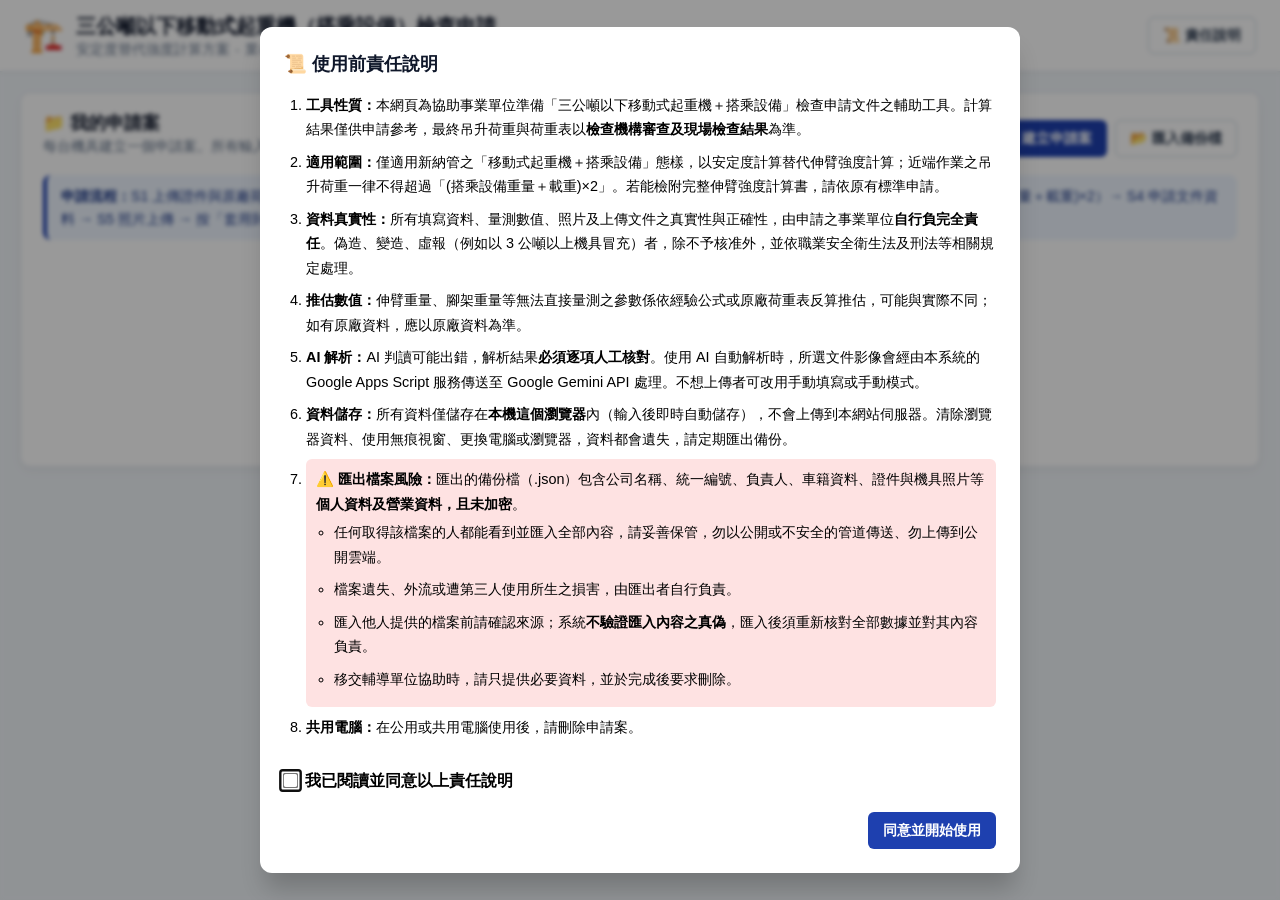
==== index.html @ 9465c5f7 "Add files via upload" ====
<!DOCTYPE html>
<html lang="zh-TW">
<head>
  <meta charset="UTF-8">
  <meta name="viewport" content="width=device-width, initial-scale=1.0">
  <title>三噸以下起重機申請</title>
  <link rel="stylesheet" href="荷重表/style.css?v=20261004z">
  <link rel="stylesheet" href="hub/hub.css?v=20261004z">
</head>
<body>

<header class="app-header no-print">
  <div class="header-container">
    <div class="brand">
      <span class="icon">🏗️</span>
      <div>
        <h1>三公噸以下移動式起重機（搭乘設備）檢查申請</h1>
        <p class="subtitle">安定度替代強度計算方案 ‧ 業者自主準備文件工具</p>
      </div>
    </div>
    <div class="actions">
      <span id="saveState" class="save-state"></span>
      <button class="btn btn-outline" id="btnShowTerms">📜 責任說明</button>
    </div>
  </div>
</header>

<main class="main-wrapper" id="app"></main>

<!-- 責任說明 -->
<dialog id="termsModal" class="modal-dialog wide">
  <div class="modal-content">
    <h3>📜 使用前責任說明</h3>
    <div class="modal-body terms">
      <ol>
        <li><b>工具性質：</b>本網頁為協助事業單位準備「三公噸以下移動式起重機＋搭乘設備」檢查申請文件之輔助工具。計算結果僅供申請參考，最終吊升荷重與荷重表以<b>檢查機構審查及現場檢查結果</b>為準。</li>
        <li><b>適用範圍：</b>僅適用新納管之「移動式起重機＋搭乘設備」態樣，以安定度計算替代伸臂強度計算；近端作業之吊升荷重一律不得超過「(搭乘設備重量＋載重)×2」。若能檢附完整伸臂強度計算書，請依原有標準申請。</li>
        <li><b>資料真實性：</b>所有填寫資料、量測數值、照片及上傳文件之真實性與正確性，由申請之事業單位<b>自行負完全責任</b>。偽造、變造、虛報（例如以 3 公噸以上機具冒充）者，除不予核准外，並依職業安全衛生法及刑法等相關規定處理。</li>
        <li><b>推估數值：</b>伸臂重量、腳架重量等無法直接量測之參數係依經驗公式或原廠荷重表反算推估，可能與實際不同；如有原廠資料，應以原廠資料為準。</li>
        <li><b>AI 解析：</b>AI 判讀可能出錯，解析結果<b>必須逐項人工核對</b>。使用 AI 自動解析時，所選文件影像會經由本系統的 Google Apps Script 服務傳送至 Google Gemini API 處理。不想上傳者可改用手動填寫或手動模式。</li>
        <li><b>資料儲存：</b>所有資料僅儲存在<b>本機這個瀏覽器</b>內（輸入後即時自動儲存），不會上傳到本網站伺服器。清除瀏覽器資料、使用無痕視窗、更換電腦或瀏覽器，資料都會遺失，請定期匯出備份。</li>
        <li class="risk"><b>⚠️ 匯出檔案風險：</b>匯出的備份檔（.json）包含公司名稱、統一編號、負責人、車籍資料、證件與機具照片等<b>個人資料及營業資料，且未加密</b>。
          <ul>
            <li>任何取得該檔案的人都能看到並匯入全部內容，請妥善保管，勿以公開或不安全的管道傳送、勿上傳到公開雲端。</li>
            <li>檔案遺失、外流或遭第三人使用所生之損害，由匯出者自行負責。</li>
            <li>匯入他人提供的檔案前請確認來源；系統<b>不驗證匯入內容之真偽</b>，匯入後須重新核對全部數據並對其內容負責。</li>
            <li>移交輔導單位協助時，請只提供必要資料，並於完成後要求刪除。</li>
          </ul>
        </li>
        <li><b>共用電腦：</b>在公用或共用電腦使用後，請刪除申請案。</li>
      </ol>
      <label class="agree-row"><input type="checkbox" id="chkAgree"> 我已閱讀並同意以上責任說明</label>
    </div>
    <div class="modal-actions">
      <button class="btn btn-outline" id="btnTermsClose">關閉</button>
      <button class="btn btn-primary" id="btnTermsAgree" disabled>同意並開始使用</button>
    </div>
  </div>
</dialog>

<!-- 照片標註 -->
<dialog id="photoModal" class="modal-dialog photo-dialog">
  <div class="photo-dialog-bar"><b id="photoModalTitle">照片標註</b><span class="hint">標註與數值會自動儲存</span>
    <button class="btn btn-primary" onclick="document.getElementById('photoModal').close()">完成並關閉</button></div>
  <iframe id="photoFrame" title="照片標註"></iframe>
</dialog>

<!-- 檔案預覽 -->
<dialog id="previewModal" class="modal-dialog photo-dialog">
  <div class="photo-dialog-bar"><b id="previewTitle"></b>
    <button class="btn btn-outline" onclick="document.getElementById('previewModal').close()">關閉</button></div>
  <div id="previewBody" class="preview-body"></div>
</dialog>

<!-- 匯出 -->
<dialog id="exportModal" class="modal-dialog">
  <div class="modal-content">
    <h3>💾 匯出申請案備份</h3>
    <div class="modal-body">
      <div class="callout danger">匯出檔包含公司、負責人、車籍及照片等個資與營業資料，<b>未加密</b>。任何取得檔案者都能讀取與匯入。請妥善保管、勿以公開管道傳送；外流所生損害由匯出者自負（詳見責任說明第 7 點）。</div>
      <label class="agree-row"><input type="checkbox" id="chkExportFiles" checked> 一併匯出上傳的文件與照片（檔案較大）</label>
      <label class="agree-row"><input type="checkbox" id="chkExportRisk"> 我了解匯出檔案的風險</label>
    </div>
    <div class="modal-actions">
      <button class="btn btn-outline" id="btnExportCancel">取消</button>
      <button class="btn btn-primary" id="btnExportGo" disabled>下載備份檔</button>
    </div>
  </div>
</dialog>

<!-- 產出 PDF -->
<dialog id="pdfModal" class="modal-dialog wide">
  <div class="modal-content">
    <h3>📑 產出完整申請資料 PDF</h3>
    <div class="modal-body" id="pdfBody"></div>
    <div class="modal-actions">
      <button class="btn btn-outline" id="btnPdfClose">關閉</button>
      <button class="btn btn-secondary" id="btnPdfOpen" style="display:none">🖨️ 開啟預覽／列印</button>
      <button class="btn btn-secondary" id="btnPdfSave" style="display:none">⬇️ 下載 PDF</button>
      <button class="btn btn-primary" id="btnPdfGo">開始產出</button>
    </div>
  </div>
</dialog>

<input type="file" id="fileImportCase" accept=".json,application/json" hidden>

<script src="hub/store.js?v=20261004z"></script>
<script src="hub/calc.js?v=20261004z"></script>
<script src="hub/ai.js?v=20261004z"></script>
<script src="shared/tw-zip.js?v=20261004z"></script>
<script src="shared/pdf-tools.js?v=20261004z"></script>
<script src="hub/export-pdf.js?v=20261004z"></script>
<script src="荷重性能表資料庫/crane-db.js?v=20261004z"></script>
<script src="hub/app.js?v=20261004z"></script>
</body>
</html>
---- 荷重表/style.css ----
/* ============================================================
   起重機額定荷重表樣式表 (Screen & Print CSS)
   ============================================================ */

:root {
  --primary-color: #1e40af;
  --primary-hover: #1d4ed8;
  --secondary-color: #0f766e;
  --secondary-hover: #115e59;
  --danger-color: #dc2626;
  --danger-hover: #b91c1c;
  --bg-color: #f1f5f9;
  --panel-bg: #ffffff;
  --border-color: #000000;
  --light-border: #cbd5e1;
  --text-color: #0f172a;
  --cell-font-size: 15px;
  --header-font-size: 16px;
}

* {
  box-sizing: border-box;
  margin: 0;
  padding: 0;
}

body {
  font-family: -apple-system, BlinkMacSystemFont, "Segoe UI", "PingFang TC", "Microsoft JhengHei", "微軟正黑體", sans-serif;
  background-color: var(--bg-color);
  color: var(--text-color);
  line-height: 1.4;
  -webkit-font-smoothing: antialiased;
}

/* 頂部 Header */
.app-header {
  background: #ffffff;
  border-bottom: 1px solid #e2e8f0;
  box-shadow: 0 1px 3px rgba(0, 0, 0, 0.05);
  position: sticky;
  top: 0;
  z-index: 50;
}

.header-container {
  max-width: 1200px;
  margin: 0 auto;
  padding: 12px 24px;
  display: flex;
  align-items: center;
  justify-content: space-between;
}

.brand {
  display: flex;
  align-items: center;
  gap: 12px;
}

.brand .icon {
  font-size: 2rem;
}

.brand h1 {
  font-size: 1.25rem;
  font-weight: 700;
  color: #0f172a;
}

.brand .subtitle {
  font-size: 0.85rem;
  color: #64748b;
}

/* 主容器配置 */
.main-wrapper {
  max-width: 1200px;
  margin: 20px auto;
  padding: 0 20px 40px;
  display: flex;
  flex-direction: column;
  gap: 20px;
}

/* 控制面板 */
.control-panel {
  background: var(--panel-bg);
  border-radius: 10px;
  padding: 18px 24px;
  box-shadow: 0 4px 12px rgba(0, 0, 0, 0.05);
  border: 1px solid #e2e8f0;
  display: grid;
  grid-template-columns: repeat(auto-fit, minmax(280px, 1fr));
  gap: 18px;
}

.control-group {
  display: flex;
  flex-direction: column;
  gap: 8px;
}

.group-title {
  font-size: 0.9rem;
  font-weight: 700;
  color: #334155;
}

.btn-row {
  display: flex;
  flex-wrap: wrap;
  gap: 8px;
}

.quick-tips {
  grid-column: 1 / -1;
  background: #f8fafc;
  padding: 12px 16px;
  border-radius: 8px;
  border-left: 4px solid var(--primary-color);
}

.tips-list {
  font-size: 0.85rem;
  color: #475569;
  padding-left: 20px;
  display: grid;
  grid-template-columns: repeat(auto-fit, minmax(240px, 1fr));
  gap: 6px;
}

/* 按鈕風格 */
.btn {
  display: inline-flex;
  align-items: center;
  justify-content: center;
  gap: 6px;
  padding: 8px 14px;
  font-size: 0.9rem;
  font-weight: 600;
  border-radius: 6px;
  cursor: pointer;
  transition: all 0.15s ease-in-out;
  border: 1px solid transparent;
  user-select: none;
}

.btn-primary {
  background: var(--primary-color);
  color: #ffffff;
}
.btn-primary:hover {
  background: var(--primary-hover);
}

.btn-secondary {
  background: #0284c7;
  color: #ffffff;
}
.btn-secondary:hover {
  background: #0369a1;
}

.btn-outline {
  background: #ffffff;
  border-color: #cbd5e1;
  color: #334155;
}
.btn-outline:hover {
  background: #f8fafc;
  border-color: #94a3b8;
}

.btn-danger-outline {
  background: #ffffff;
  border-color: #fca5a5;
  color: var(--danger-color);
}
.btn-danger-outline:hover {
  background: #fee2e2;
  border-color: var(--danger-color);
}

.file-btn {
  cursor: pointer;
}

/* 紙張容器（模擬列印預覽紙張） */
.paper-container {
  display: flex;
  justify-content: center;
  align-items: flex-start;
  overflow-x: auto;
  padding: 10px 0;
}

.printable-sheet {
  background: #ffffff;
  width: 100%;
  max-width: 960px;
  min-height: 1000px;
  padding: 30px 40px;
  box-shadow: 0 6px 20px rgba(0, 0, 0, 0.08);
  border: 1px solid #cbd5e1;
  border-radius: 4px;
  display: flex;
  flex-direction: column;
}

/* 表格標題區 */
.sheet-header {
  display: flex;
  justify-content: space-between;
  align-items: flex-end;
  margin-bottom: 8px;
  padding-bottom: 4px;
}

.model-title-box {
  display: flex;
  align-items: baseline;
  gap: 16px;
}

.model-input {
  font-size: 1.6rem;
  font-weight: 800;
  color: #000;
  border: 1px dashed transparent;
  border-radius: 4px;
  padding: 2px 6px;
  width: 260px;
  font-family: inherit;
}

.table-title-input {
  font-size: 1.7rem;
  font-weight: 800;
  color: #000;
  border: 1px dashed transparent;
  border-radius: 4px;
  padding: 2px 6px;
  width: 280px;
  font-family: inherit;
}

.unit-box {
  display: flex;
  align-items: center;
  gap: 4px;
  font-size: 1.15rem;
  font-weight: 700;
  color: #000;
}

.editable-unit {
  font-size: 1.15rem;
  font-weight: 700;
  width: 60px;
  border: 1px dashed transparent;
  border-radius: 4px;
  padding: 2px 4px;
}

/* 核心表格樣式 (完全比照截圖黑色實線工程圖表) */
.table-responsive {
  width: 100%;
  overflow-x: auto;
}

.load-table {
  width: 100%;
  border-collapse: collapse;
  border: 2px solid #000000;
  table-layout: fixed;
  background-color: #ffffff;
}

.load-table th, 
.load-table td {
  border: 1.5px solid #000000;
  text-align: center;
  vertical-align: middle;
  padding: 0;
  height: 38px;
  position: relative;
  font-size: var(--cell-font-size);
  color: #000000;
}

/* 斜切角表頭 (左上角) */
.corner-header-cell {
  width: 150px;
  min-width: 140px;
  height: 76px;
  padding: 0 !important;
  background-color: #ffffff;
  position: relative;
}

.diagonal-split {
  width: 100%;
  height: 100%;
  position: relative;
  display: flex;
  justify-content: center;
  align-items: center;
  min-height: 72px;
}

.diagonal-split .top-text {
  position: absolute;
  top: 6px;
  right: 8px;
  font-size: 14px;
  font-weight: bold;
}

.diagonal-split .bottom-text {
  position: absolute;
  bottom: 6px;
  left: 8px;
  font-size: 14px;
  font-weight: bold;
}

.diagonal-split .split-line {
  position: absolute;
  top: 0;
  left: 0;
  width: 100%;
  height: 100%;
  pointer-events: none;
  background: linear-gradient(to top right, transparent calc(50% - 0.75px), #000000 calc(50% - 0.75px), #000000 calc(50% + 0.75px), transparent calc(50% + 0.75px));
}

/* 吊桿長度主標題 */
.boom-super-header {
  font-size: 18px;
  font-weight: 700;
  letter-spacing: 2px;
  height: 36px;
  background-color: #ffffff;
}

/* 欄位操作列與數值列 */
.boom-th {
  position: relative;
  font-weight: bold;
}

.radius-th {
  font-weight: bold;
  position: relative;
}

/* 鋼索掛數列 */
.rope-title-cell {
  font-weight: 800;
  font-size: 15px;
}

/* 儲存格與輸入框互動 */
.cell-input {
  width: 100%;
  height: 100%;
  min-height: 36px;
  border: none;
  outline: none;
  background: transparent;
  text-align: center;
  font-size: inherit;
  font-family: inherit;
  color: #000000;
  padding: 2px 4px;
  resize: none;
  box-sizing: border-box;
  display: flex;
  align-items: center;
  justify-content: center;
}

/* 支援換行副文字 (例如: 2240 / (4.57m)) */
.load-cell-content {
  width: 100%;
  min-height: 34px;
  outline: none;
  padding: 3px 2px;
  font-size: 14px;
  font-weight: 500;
  line-height: 1.25;
  display: flex;
  flex-direction: column;
  justify-content: center;
  align-items: center;
  white-space: pre-line;
  word-break: break-all;
}

.text-bold {
  font-weight: 700;
}

/* 懸浮格編輯框樣式 */
.editable-title:focus,
.editable-unit:focus,
.editable-notes:focus,
.cell-input:focus,
.load-cell-content:focus {
  background-color: #f0f9ff !important;
  box-shadow: inset 0 0 0 1.5px #0284c7;
}

.editable-title:hover,
.editable-unit:hover,
.editable-notes:hover {
  border-color: #94a3b8;
}

/* 斜線格（無效/超出作業範圍） */
.diagonal-slash-cell {
  background: linear-gradient(to top right, transparent calc(50% - 0.75px), #000000 calc(50% - 0.75px), #000000 calc(50% + 0.75px), transparent calc(50% + 0.75px)) !important;
  color: transparent !important;
}

.diagonal-slash-cell .load-cell-content {
  color: transparent;
  user-select: none;
}

/* 格子快捷工具按鈕（螢幕顯示，列印時隱藏） */
.cell-wrapper {
  position: relative;
  width: 100%;
  height: 100%;
  display: flex;
  align-items: center;
  justify-content: center;
}

.cell-actions {
  position: absolute;
  top: 1px;
  right: 1px;
  display: none;
  z-index: 10;
}

.cell-wrapper:hover .cell-actions {
  display: flex;
  gap: 2px;
}

.btn-mini-slash {
  background: #3b82f6;
  color: #ffffff;
  border: none;
  border-radius: 3px;
  font-size: 10px;
  padding: 1px 4px;
  cursor: pointer;
  opacity: 0.85;
}

.btn-mini-slash:hover {
  opacity: 1;
  background: #1d4ed8;
}

/* 欄列單獨刪除按鈕 */
.th-del-btn {
  position: absolute;
  top: 2px;
  right: 2px;
  display: none;
  background: #ef4444;
  color: #ffffff;
  border: none;
  border-radius: 50%;
  width: 16px;
  height: 16px;
  font-size: 10px;
  line-height: 14px;
  cursor: pointer;
}

.boom-th:hover .th-del-btn,
.radius-th:hover .th-del-btn {
  display: flex;
  align-items: center;
  justify-content: center;
}

/* 底部注意事項 */
.sheet-footer {
  margin-top: 10px;
  font-size: 13.5px;
  font-weight: 700;
  color: #000000;
}

.notes-container {
  display: flex;
  align-items: center;
  gap: 4px;
}

.note-label {
  white-space: nowrap;
}

.editable-notes {
  width: 100%;
  font-size: 13.5px;
  font-weight: 700;
  color: #000000;
  border: 1px dashed transparent;
  border-radius: 4px;
  padding: 2px 6px;
  font-family: inherit;
}

/* 對話框 Modal */
.modal-dialog {
  border: none;
  border-radius: 12px;
  padding: 24px;
  box-shadow: 0 20px 25px -5px rgba(0, 0, 0, 0.2);
  margin: auto;
  max-width: 420px;
  width: 90%;
}

.modal-dialog::backdrop {
  background: rgba(0, 0, 0, 0.4);
  backdrop-filter: blur(2px);
}

.modal-content h3 {
  margin-bottom: 16px;
  font-size: 1.15rem;
  color: #0f172a;
}

.modal-body {
  display: flex;
  flex-direction: column;
  gap: 12px;
  margin-bottom: 20px;
}

.form-row {
  display: flex;
  flex-direction: column;
  gap: 4px;
}

.form-row label {
  font-size: 0.85rem;
  font-weight: 600;
  color: #475569;
}

.form-row input {
  padding: 8px 12px;
  border: 1px solid #cbd5e1;
  border-radius: 6px;
  font-size: 0.95rem;
}

.modal-actions {
  display: flex;
  justify-content: flex-end;
  gap: 10px;
}

/* ============================================================
   @media print (列印與另存 PDF 專用高精準度樣式)
   ============================================================ */
@media print {
  @page {
    size: A4 portrait;
    margin: 10mm 8mm 10mm 8mm;
  }

  body {
    background: #ffffff !important;
    color: #000000 !important;
    font-size: 12pt;
    margin: 0;
    padding: 0;
  }

  /* 隱藏不需要列印的元素 */
  .no-print,
  .cell-actions,
  .th-del-btn,
  .modal-dialog {
    display: none !important;
  }

  .main-wrapper {
    max-width: 100% !important;
    margin: 0 !important;
    padding: 0 !important;
  }

  .paper-container {
    padding: 0 !important;
    overflow: visible !important;
  }

  .printable-sheet {
    box-shadow: none !important;
    border: none !important;
    padding: 0 !important;
    max-width: 100% !important;
    min-height: auto !important;
    width: 100% !important;
  }

  .sheet-header {
    margin-bottom: 4mm;
  }

  .model-input,
  .table-title-input {
    font-size: 18pt !important;
    font-weight: 800 !important;
    border: none !important;
  }

  .editable-unit,
  .unit-box {
    font-size: 13pt !important;
    border: none !important;
  }

  .load-table {
    width: 100% !important;
    border: 2pt solid #000000 !important;
    page-break-inside: avoid;
  }

  .load-table th,
  .load-table td {
    border: 1pt solid #000000 !important;
    padding: 1px 0 !important;
    height: 7.2mm !important;
    font-size: 10.5pt !important;
    color: #000000 !important;
    -webkit-print-color-adjust: exact !important;
    print-color-adjust: exact !important;
  }

  .corner-header-cell {
    height: 14mm !important;
  }

  .diagonal-split .top-text,
  .diagonal-split .bottom-text {
    font-size: 10pt !important;
    font-weight: bold !important;
  }

  .boom-super-header {
    font-size: 13pt !important;
    font-weight: bold !important;
    height: 7.5mm !important;
  }

  .diagonal-slash-cell {
    background: linear-gradient(to top right, transparent calc(50% - 0.75pt), #000000 calc(50% - 0.75pt), #000000 calc(50% + 0.75pt), transparent calc(50% + 0.75pt)) !important;
    -webkit-print-color-adjust: exact !important;
    print-color-adjust: exact !important;
  }

  .load-cell-content {
    font-size: 10pt !important;
    line-height: 1.15 !important;
    color: #000000 !important;
  }

  .sheet-footer {
    margin-top: 3mm !important;
    font-size: 9.5pt !important;
  }

  .editable-notes {
    font-size: 9.5pt !important;
    border: none !important;
  }
}

/* 受限制區與未受限制區之分隔粗線 */
.load-table td.cap-b { border-bottom: 3px solid #000 !important; }
.load-table td.cap-r { border-right: 3px solid #000 !important; }
---- hub/hub.css ----
/* ============================================================
   申請案主控台（沿用 荷重表/style.css 之色票、按鈕與表格樣式）
   ============================================================ */
:root {
  --ok: #15803d; --ok-bg: #dcfce7;
  --warn: #b45309; --warn-bg: #fef3c7;
  --ng: #dc2626; --ng-bg: #fee2e2;
  --muted: #64748b; --line: #e2e8f0;
}
.header-container { max-width: 1400px; }
.main-wrapper { max-width: 1400px; }
.actions { display: flex; gap: 8px; align-items: center; flex-wrap: wrap; }
.save-state { font-size: .8rem; color: var(--ok); min-width: 120px; text-align: right; }
.hint { font-size: .85rem; color: var(--muted); line-height: 1.6; }
code { background: #f1f5f9; padding: 1px 5px; border-radius: 4px; font-size: .85em; }

.card { background: #fff; border: 1px solid var(--line); border-radius: 10px; padding: 18px 22px; box-shadow: 0 4px 12px rgba(0,0,0,.04); }
.card + .card { margin-top: 16px; }
.card h2 { font-size: 1.1rem; margin-bottom: 10px; color: #0f172a; display: flex; align-items: center; gap: 8px; flex-wrap: wrap; }
.card h3 { font-size: .98rem; margin: 16px 0 8px; color: #1e293b; border-left: 4px solid var(--primary-color); padding-left: 8px; }
.card p { margin-bottom: 8px; }

.callout { border-radius: 8px; padding: 10px 14px; font-size: .88rem; line-height: 1.6; margin: 10px 0; border-left: 4px solid; }
.callout.info { background: #eff6ff; border-color: var(--primary-color); color: #1e3a8a; }
.callout.warn { background: var(--warn-bg); border-color: var(--warn); color: #78350f; }
.callout.danger { background: var(--ng-bg); border-color: var(--ng); color: #7f1d1d; }
.callout.ok { background: var(--ok-bg); border-color: var(--ok); color: #14532d; }
.callout ul { padding-left: 20px; }

/* ---------- 申請案清單 ---------- */
.hero { display: flex; justify-content: space-between; align-items: center; gap: 16px; flex-wrap: wrap; }
.hero h2 { margin: 0; }
.case-grid { display: grid; grid-template-columns: repeat(auto-fill, minmax(300px, 1fr)); gap: 14px; margin-top: 16px; }
.case-card { background: #fff; border: 1px solid var(--line); border-radius: 10px; padding: 16px; display: flex; flex-direction: column; gap: 8px; transition: box-shadow .15s; }
.case-card:hover { box-shadow: 0 6px 18px rgba(30,64,175,.12); border-color: #bfdbfe; }
.case-card .title { font-weight: 700; font-size: 1.02rem; }
.case-card .meta { font-size: .82rem; color: var(--muted); }
.case-card .btn-row .btn { padding: 6px 10px; font-size: .82rem; }
.progress { height: 8px; background: #e2e8f0; border-radius: 99px; overflow: hidden; }
.progress > i { display: block; height: 100%; background: linear-gradient(90deg, #0284c7, var(--ok)); }
.empty { text-align: center; padding: 50px 20px; color: var(--muted); }

/* ---------- 申請案工作區 ---------- */
.ws { display: grid; grid-template-columns: 290px 1fr; gap: 18px; align-items: start; }
.ws-nav { position: sticky; top: 84px; background: #fff; border: 1px solid var(--line); border-radius: 10px; padding: 10px; max-height: calc(100vh - 100px); overflow: auto; }
.ws-nav .grp { font-size: .75rem; font-weight: 700; color: var(--muted); padding: 10px 8px 4px; letter-spacing: .5px; }
.ws-nav a { display: flex; align-items: center; gap: 8px; padding: 7px 8px; border-radius: 6px; color: #1e293b; text-decoration: none; font-size: .88rem; }
.ws-nav a:hover { background: #f1f5f9; }
.ws-nav a.active { background: #dbeafe; color: var(--primary-color); font-weight: 700; }
.ws-nav a .no { width: 22px; text-align: center; color: var(--muted); font-size: .78rem; flex-shrink: 0; }
.ws-nav a .st { margin-left: auto; flex-shrink: 0; }
.ws-head { display: flex; align-items: center; gap: 10px; flex-wrap: wrap; margin-bottom: 14px; }
.ws-head input.case-name { font-size: 1.15rem; font-weight: 700; border: 1px solid transparent; border-radius: 6px; padding: 4px 8px; background: transparent; min-width: 260px; flex: 1; }
.ws-head input.case-name:hover, .ws-head input.case-name:focus { border-color: #cbd5e1; background: #fff; outline: none; }

.pill { display: inline-flex; align-items: center; gap: 4px; font-size: .72rem; font-weight: 700; padding: 2px 8px; border-radius: 99px; white-space: nowrap; }
.pill.done { background: var(--ok-bg); color: var(--ok); }
.pill.part { background: var(--warn-bg); color: var(--warn); }
.pill.todo { background: #f1f5f9; color: var(--muted); }
.pill.free { background: #e0e7ff; color: #4338ca; }
.pill.ng { background: var(--ng-bg); color: var(--ng); }

/* 文件清單表 */
.doc-table { width: 100%; border-collapse: collapse; font-size: .88rem; }
.doc-table th, .doc-table td { border-bottom: 1px solid var(--line); padding: 9px 8px; text-align: left; vertical-align: top; }
.doc-table th { background: #f8fafc; font-size: .8rem; color: #475569; }
.doc-table td.no { width: 36px; text-align: center; color: var(--muted); }
.doc-table ul { padding-left: 18px; }
.doc-table li { margin: 2px 0; }
.doc-table li.ok::marker { content: '✅ '; }
.doc-table li.no::marker { content: '⬜ '; }
.doc-table li.na::marker { content: '➖ '; }

/* 表單 */
.fgrid { display: grid; grid-template-columns: repeat(auto-fill, minmax(230px, 1fr)); gap: 12px 16px; }
.fgrid.wide { grid-template-columns: repeat(auto-fill, minmax(320px, 1fr)); }
.field { display: flex; flex-direction: column; gap: 4px; }
.field > span { font-size: .8rem; font-weight: 700; color: #334155; }
.field > span .req { color: var(--ng); }
.field > small { font-size: .74rem; color: var(--muted); line-height: 1.4; }
.field input, .field select, .field textarea { padding: 8px 10px; border: 1px solid #cbd5e1; border-radius: 6px; font-size: .92rem; font-family: inherit; background: #fff; }
.field input:focus, .field select:focus, .field textarea:focus { outline: none; border-color: var(--primary-color); box-shadow: 0 0 0 3px rgba(30,64,175,.12); }
.field input.ai-filled { background: #fefce8; border-color: #facc15; }
.field input.missing { border-color: #fca5a5; background: #fff7f7; }
.unit-in { display: flex; }
.unit-in input { flex: 1; min-width: 0; border-top-right-radius: 0; border-bottom-right-radius: 0; }
.unit-in em { font-style: normal; background: #f1f5f9; border: 1px solid #cbd5e1; border-left: 0; padding: 8px 10px; border-radius: 0 6px 6px 0; font-size: .82rem; color: var(--muted); white-space: nowrap; }

.big-num { font-size: 1.6rem; font-weight: 800; color: var(--primary-color); }
.kpis { display: grid; grid-template-columns: repeat(auto-fit, minmax(190px, 1fr)); gap: 12px; margin: 12px 0; }
.kpi { background: #f8fafc; border: 1px solid var(--line); border-radius: 8px; padding: 10px 14px; }
.kpi .lbl { font-size: .76rem; color: var(--muted); font-weight: 700; }
.kpi .val { font-size: 1.25rem; font-weight: 800; color: #0f172a; }
.kpi .sub { font-size: .74rem; color: var(--muted); }
.kpi.ok { border-color: #86efac; background: #f0fdf4; } .kpi.ng { border-color: #fca5a5; background: #fef2f2; }

/* 上傳區 */
.uploads { display: grid; grid-template-columns: repeat(auto-fill, minmax(230px, 1fr)); gap: 12px; }
.up { border: 2px dashed #cbd5e1; border-radius: 10px; padding: 12px; background: #f8fafc; display: flex; flex-direction: column; gap: 8px; min-height: 150px; }
.up.has { border-style: solid; border-color: #86efac; background: #f0fdf4; }
.up .t { font-weight: 700; font-size: .88rem; }
.up .t .req { color: var(--ng); }
.up .d { font-size: .75rem; color: var(--muted); }
.up .thumbs { display: flex; flex-wrap: wrap; gap: 6px; }
.up .thumb { position: relative; width: 74px; height: 74px; border-radius: 6px; overflow: hidden; border: 1px solid #cbd5e1; background: #fff; display: flex; align-items: center; justify-content: center; font-size: .7rem; text-align: center; cursor: zoom-in; }
.up .thumb img { width: 100%; height: 100%; object-fit: cover; }
.up .thumb button { position: absolute; top: 2px; right: 2px; background: rgba(220,38,38,.9); color: #fff; border: 0; border-radius: 4px; font-size: .7rem; cursor: pointer; padding: 0 5px; }
.up label.btn { align-self: flex-start; padding: 6px 10px; font-size: .8rem; }

/* 荷重表（沿用 .load-table） */
.chart-wrap { overflow-x: auto; margin: 10px 0; }
.load-table.compact td, .load-table.compact th { padding: 4px 6px; font-size: 13px; min-width: 64px; height: 34px; text-align: center; white-space: pre-line; }
.load-table td.g-cap { background: #dbeafe; }
.load-table td.g-stab { background: #fef3c7; }
.load-table td.g-orig { background: #f1f5f9; }
.load-table td.g-mono { background: #ede9fe; }
.load-table td .o { display: block; font-size: 10px; color: var(--muted); }
.legend { display: flex; gap: 14px; flex-wrap: wrap; font-size: .78rem; color: #475569; }
.legend i { display: inline-block; width: 14px; height: 14px; border: 1px solid #94a3b8; vertical-align: middle; margin-right: 4px; }
.edit-grid input { width: 70px; padding: 4px; border: 1px solid #cbd5e1; border-radius: 4px; text-align: center; font-size: 13px; }
.edit-grid th input { font-weight: 700; background: #f1f5f9; }

.stage-list { display: flex; flex-wrap: wrap; gap: 8px; align-items: flex-end; }
.stage-list .field { width: 120px; }

/* 內嵌子頁面 */
.frame-wrap { background: #fff; border: 1px solid var(--line); border-radius: 10px; overflow: hidden; }
.frame-bar { display: flex; gap: 8px; align-items: center; padding: 8px 12px; border-bottom: 1px solid var(--line); background: #f8fafc; flex-wrap: wrap; }
.frame-bar b { margin-right: auto; }
iframe.sub { width: 100%; height: calc(100vh - 190px); min-height: 600px; border: 0; display: block; }

.modal-dialog.wide { max-width: 760px; width: 94vw; }
.terms ol { padding-left: 22px; font-size: .9rem; line-height: 1.7; }
.terms li { margin-bottom: 8px; }
.terms li.risk { background: var(--ng-bg); border-radius: 6px; padding: 8px 10px; }
.terms ul { padding-left: 18px; margin-top: 4px; }
.agree-row { display: flex; gap: 8px; align-items: center; font-weight: 700; margin-top: 10px; cursor: pointer; }
.agree-row input { transform: scale(1.2); }
.pdf-log { max-height: 180px; overflow: auto; background: #0f172a; color: #e2e8f0; font-family: Consolas, monospace; font-size: 12px; border-radius: 6px; padding: 6px 10px; }
.pdf-log:empty { display: none; }
textarea.mono { width: 100%; min-height: 140px; font-family: Consolas, monospace; font-size: 12px; padding: 8px; border: 1px solid #cbd5e1; border-radius: 6px; }

.steps-bar { display: flex; gap: 8px; margin: 6px 0 14px; flex-wrap: wrap; }
.check-table { width: 100%; border-collapse: collapse; font-size: .88rem; }
.check-table td, .check-table th { border: 1px solid var(--line); padding: 6px 10px; }
.check-table th { background: #f8fafc; text-align: left; }

@media (max-width: 900px) {
  .ws { grid-template-columns: 1fr; }
  .ws-nav { position: static; max-height: none; }
  .app-header { position: static; }
  .header-container { flex-direction: column; align-items: flex-start; gap: 8px; padding: 10px 16px; }
  .main-wrapper { padding: 0 16px 40px; }
}
@media print {
  .ws-nav, .no-print, .frame-bar { display: none !important; }
  .ws { display: block; }
  .card { box-shadow: none; border: 0; }
}

.more { margin-top: 12px; }
.more summary { cursor: pointer; font-size: .85rem; color: var(--muted); font-weight: 700; }

/* 預設／推估值標示 */
.tag { display: inline-block; font-size: .68rem; font-weight: 700; padding: 1px 6px; border-radius: 4px; margin-left: 4px; vertical-align: middle; text-decoration: none; }
.tag.est { background: var(--warn-bg); color: var(--warn); border: 1px solid #fcd34d; }
.tag.link { background: #e0f2fe; color: #0369a1; border: 1px solid #7dd3fc; }
.tag.user { background: var(--ok-bg); color: var(--ok); }
.tag.reset { background: #f1f5f9; color: #475569; border: 1px solid #cbd5e1; cursor: pointer; }
.field input.est-val { background: #fffbeb; border-color: #fcd34d; color: #92400e; }
.addr-row { display: flex; gap: 8px; flex-wrap: wrap; }
.addr-row select, .addr-row input { padding: 8px 10px; border: 1px solid #cbd5e1; border-radius: 6px; font-size: .92rem; font-family: inherit; }
.addr-row .zip { width: 90px; text-align: center; background: #f1f5f9; }
.addr-row input[data-site=detail] { flex: 1; min-width: 220px; }

/* 左側：套用到申請文件 */
.apply-box { margin: 10px 8px 4px; padding: 10px; border: 1px dashed #93c5fd; border-radius: 10px; background: #eff6ff; display: grid; gap: 6px; }
.apply-box .btn { width: 100%; justify-content: center; }
.apply-box .btn:disabled { opacity: .5; cursor: not-allowed; }
.apply-box small { color: #475569; font-size: .78rem; line-height: 1.4; }
/* S1 荷重表取得方式 */
.seg { display: flex; flex-wrap: wrap; gap: 0; border: 1px solid #cbd5e1; border-radius: 10px; overflow: hidden; width: fit-content; max-width: 100%; }
.seg button { border: 0; background: #fff; padding: 8px 14px; font: inherit; cursor: pointer; border-right: 1px solid #cbd5e1; }
.seg button:last-child { border-right: 0; }
.seg button.on { background: #1d4ed8; color: #fff; font-weight: 700; }
.seg-body { margin: 10px 0 4px; padding: 12px; border: 1px solid #e2e8f0; border-radius: 10px; background: #f8fafc; }
/* S4 吊鉤示意圖 */
.hook-imgs { display: flex; gap: 10px; flex-wrap: wrap; margin-bottom: 10px; }
.hook-imgs img { height: 150px; max-width: 100%; object-fit: contain; border: 1px solid #e2e8f0; border-radius: 8px; background: #fff; }

.btn-xs { padding: 2px 8px !important; font-size: .78rem !important; margin-left: 8px; vertical-align: middle; }

.unit-in select.unit-sel { flex: 0 0 auto; width: auto; min-width: 110px; border-left: 0; border-radius: 0 8px 8px 0; background: #f1f5f9; }

.calc-out { padding: 9px 12px; border: 1px dashed #93c5fd; border-radius: 8px; background: #eff6ff; font-size: .95rem; }

.boom-len-table { max-width: 560px; margin-top: 6px; }
.boom-len-table td, .boom-len-table th { text-align: center; }

/* 照片標註／檔案預覽視窗 */
.modal-dialog.photo-dialog { width: 96vw; max-width: 1400px; height: 92vh; padding: 0; display: none; flex-direction: column; overflow: hidden; }
.modal-dialog.photo-dialog[open] { display: flex; }
.photo-dialog-bar { display: flex; align-items: center; gap: 12px; padding: 10px 14px; border-bottom: 1px solid #e2e8f0; background: #f8fafc; }
.photo-dialog-bar .btn { margin-left: auto; }
.photo-dialog iframe { flex: 1; width: 100%; border: 0; background: #fff; }
.preview-body { flex: 1; overflow: auto; display: flex; align-items: flex-start; justify-content: center; background: #f1f5f9; }
.preview-body img { max-width: 100%; height: auto; }
.preview-body iframe { width: 100%; height: 100%; border: 0; }
.thumb.annot { cursor: pointer; outline: 2px solid #3b82f6; outline-offset: 1px; }
.thumb .annot-tag { position: absolute; left: 2px; bottom: 2px; background: rgba(29,78,216,.9); color: #fff; font-size: 11px; padding: 1px 5px; border-radius: 4px; z-index: 1; }
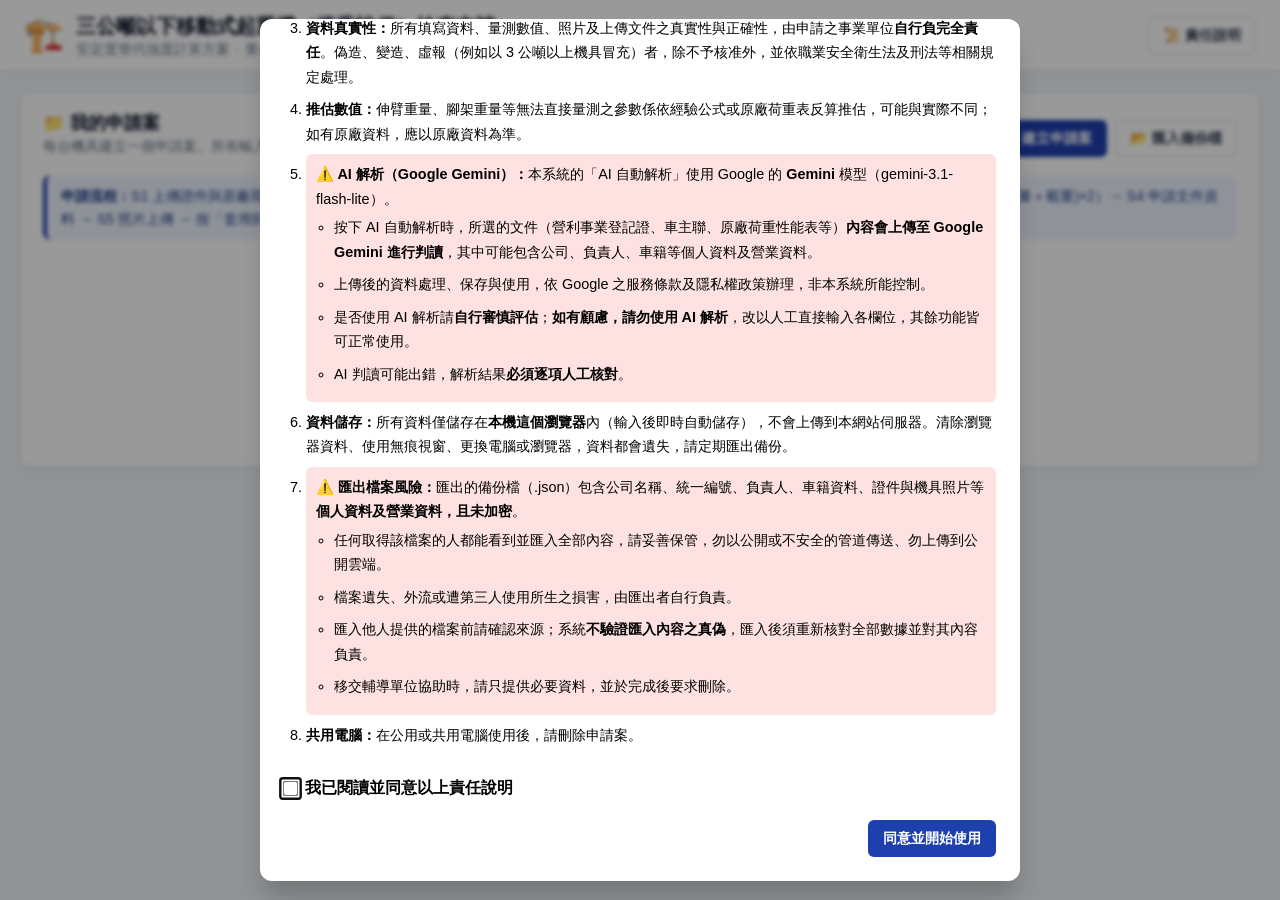
==== commit 8559b238: "1151005" ====
--- a/index.html
+++ b/index.html
@@ -4,8 +4,8 @@
   <meta charset="UTF-8">
   <meta name="viewport" content="width=device-width, initial-scale=1.0">
   <title>三噸以下起重機申請</title>
-  <link rel="stylesheet" href="荷重表/style.css?v=20261004z">
-  <link rel="stylesheet" href="hub/hub.css?v=20261004z">
+  <link rel="stylesheet" href="荷重表/style.css?v=20261005c">
+  <link rel="stylesheet" href="hub/hub.css?v=20261005c">
 </head>
 <body>
 
@@ -37,7 +37,14 @@
         <li><b>適用範圍：</b>僅適用新納管之「移動式起重機＋搭乘設備」態樣，以安定度計算替代伸臂強度計算；近端作業之吊升荷重一律不得超過「(搭乘設備重量＋載重)×2」。若能檢附完整伸臂強度計算書，請依原有標準申請。</li>
         <li><b>資料真實性：</b>所有填寫資料、量測數值、照片及上傳文件之真實性與正確性，由申請之事業單位<b>自行負完全責任</b>。偽造、變造、虛報（例如以 3 公噸以上機具冒充）者，除不予核准外，並依職業安全衛生法及刑法等相關規定處理。</li>
         <li><b>推估數值：</b>伸臂重量、腳架重量等無法直接量測之參數係依經驗公式或原廠荷重表反算推估，可能與實際不同；如有原廠資料，應以原廠資料為準。</li>
-        <li><b>AI 解析：</b>AI 判讀可能出錯，解析結果<b>必須逐項人工核對</b>。使用 AI 自動解析時，所選文件影像會經由本系統的 Google Apps Script 服務傳送至 Google Gemini API 處理。不想上傳者可改用手動填寫或手動模式。</li>
+        <li class="risk"><b>⚠️ AI 解析（Google Gemini）：</b>本系統的「AI 自動解析」使用 Google 的 <b>Gemini</b> 模型（gemini-3.1-flash-lite）。
+          <ul>
+            <li>按下 AI 自動解析時，所選的文件（營利事業登記證、車主聯、原廠荷重性能表等）<b>內容會上傳至 Google Gemini 進行判讀</b>，其中可能包含公司、負責人、車籍等個人資料及營業資料。</li>
+            <li>上傳後的資料處理、保存與使用，依 Google 之服務條款及隱私權政策辦理，非本系統所能控制。</li>
+            <li>是否使用 AI 解析請<b>自行審慎評估</b>；<b>如有顧慮，請勿使用 AI 解析</b>，改以人工直接輸入各欄位，其餘功能皆可正常使用。</li>
+            <li>AI 判讀可能出錯，解析結果<b>必須逐項人工核對</b>。</li>
+          </ul>
+        </li>
         <li><b>資料儲存：</b>所有資料僅儲存在<b>本機這個瀏覽器</b>內（輸入後即時自動儲存），不會上傳到本網站伺服器。清除瀏覽器資料、使用無痕視窗、更換電腦或瀏覽器，資料都會遺失，請定期匯出備份。</li>
         <li class="risk"><b>⚠️ 匯出檔案風險：</b>匯出的備份檔（.json）包含公司名稱、統一編號、負責人、車籍資料、證件與機具照片等<b>個人資料及營業資料，且未加密</b>。
           <ul>
@@ -58,10 +65,32 @@
   </div>
 </dialog>
 
+<!-- AI 解析使用確認 -->
+<dialog id="aiConfirmModal" class="modal-dialog wide">
+  <div class="modal-content">
+    <h3>🤖 使用 AI 解析前請確認</h3>
+    <div class="modal-body terms">
+      <div class="callout danger" style="margin-top:0"><b>AI 解析使用 Google 的 Gemini 模型（gemini-3.1-flash-lite）。</b>按下「同意並開始解析」後，下列文件的內容將上傳至 Google Gemini 進行判讀：</div>
+      <ul id="aiConfirmFiles"></ul>
+      <ul>
+        <li>文件中可能包含公司、負責人、車籍等<b>個人資料及營業資料</b>。</li>
+        <li>上傳後的資料處理、保存與使用，依 Google 之服務條款及隱私權政策辦理，非本系統所能控制。</li>
+        <li>AI 判讀可能出錯，解析結果（黃底欄位）<b>必須逐項人工核對</b>。</li>
+        <li><b>如有顧慮，請按「取消」</b>，改以人工直接輸入各欄位，其餘功能皆可正常使用。</li>
+      </ul>
+      <label class="agree-row"><input type="checkbox" id="chkAiConfirm"> 我已了解上述說明，同意將文件上傳至 Google Gemini 判讀</label>
+    </div>
+    <div class="modal-actions">
+      <button class="btn btn-outline" id="btnAiConfirmCancel">取消</button>
+      <button class="btn btn-primary" id="btnAiConfirmGo" disabled>同意並開始解析</button>
+    </div>
+  </div>
+</dialog>
+
 <!-- 照片標註 -->
 <dialog id="photoModal" class="modal-dialog photo-dialog">
   <div class="photo-dialog-bar"><b id="photoModalTitle">照片標註</b><span class="hint">標註與數值會自動儲存</span>
-    <button class="btn btn-primary" onclick="document.getElementById('photoModal').close()">完成並關閉</button></div>
+    <button class="btn btn-primary" id="btnPhotoDone">完成並關閉</button></div>
   <iframe id="photoFrame" title="照片標註"></iframe>
 </dialog>
 
@@ -104,13 +133,13 @@
 
 <input type="file" id="fileImportCase" accept=".json,application/json" hidden>
 
-<script src="hub/store.js?v=20261004z"></script>
-<script src="hub/calc.js?v=20261004z"></script>
-<script src="hub/ai.js?v=20261004z"></script>
-<script src="shared/tw-zip.js?v=20261004z"></script>
-<script src="shared/pdf-tools.js?v=20261004z"></script>
-<script src="hub/export-pdf.js?v=20261004z"></script>
-<script src="荷重性能表資料庫/crane-db.js?v=20261004z"></script>
-<script src="hub/app.js?v=20261004z"></script>
+<script src="hub/store.js?v=20261005c"></script>
+<script src="hub/calc.js?v=20261005c"></script>
+<script src="hub/ai.js?v=20261005c"></script>
+<script src="shared/tw-zip.js?v=20261005c"></script>
+<script src="shared/pdf-tools.js?v=20261005c"></script>
+<script src="hub/export-pdf.js?v=20261005c"></script>
+<script src="荷重性能表資料庫/crane-db.js?v=20261005c"></script>
+<script src="hub/app.js?v=20261005c"></script>
 </body>
 </html>
